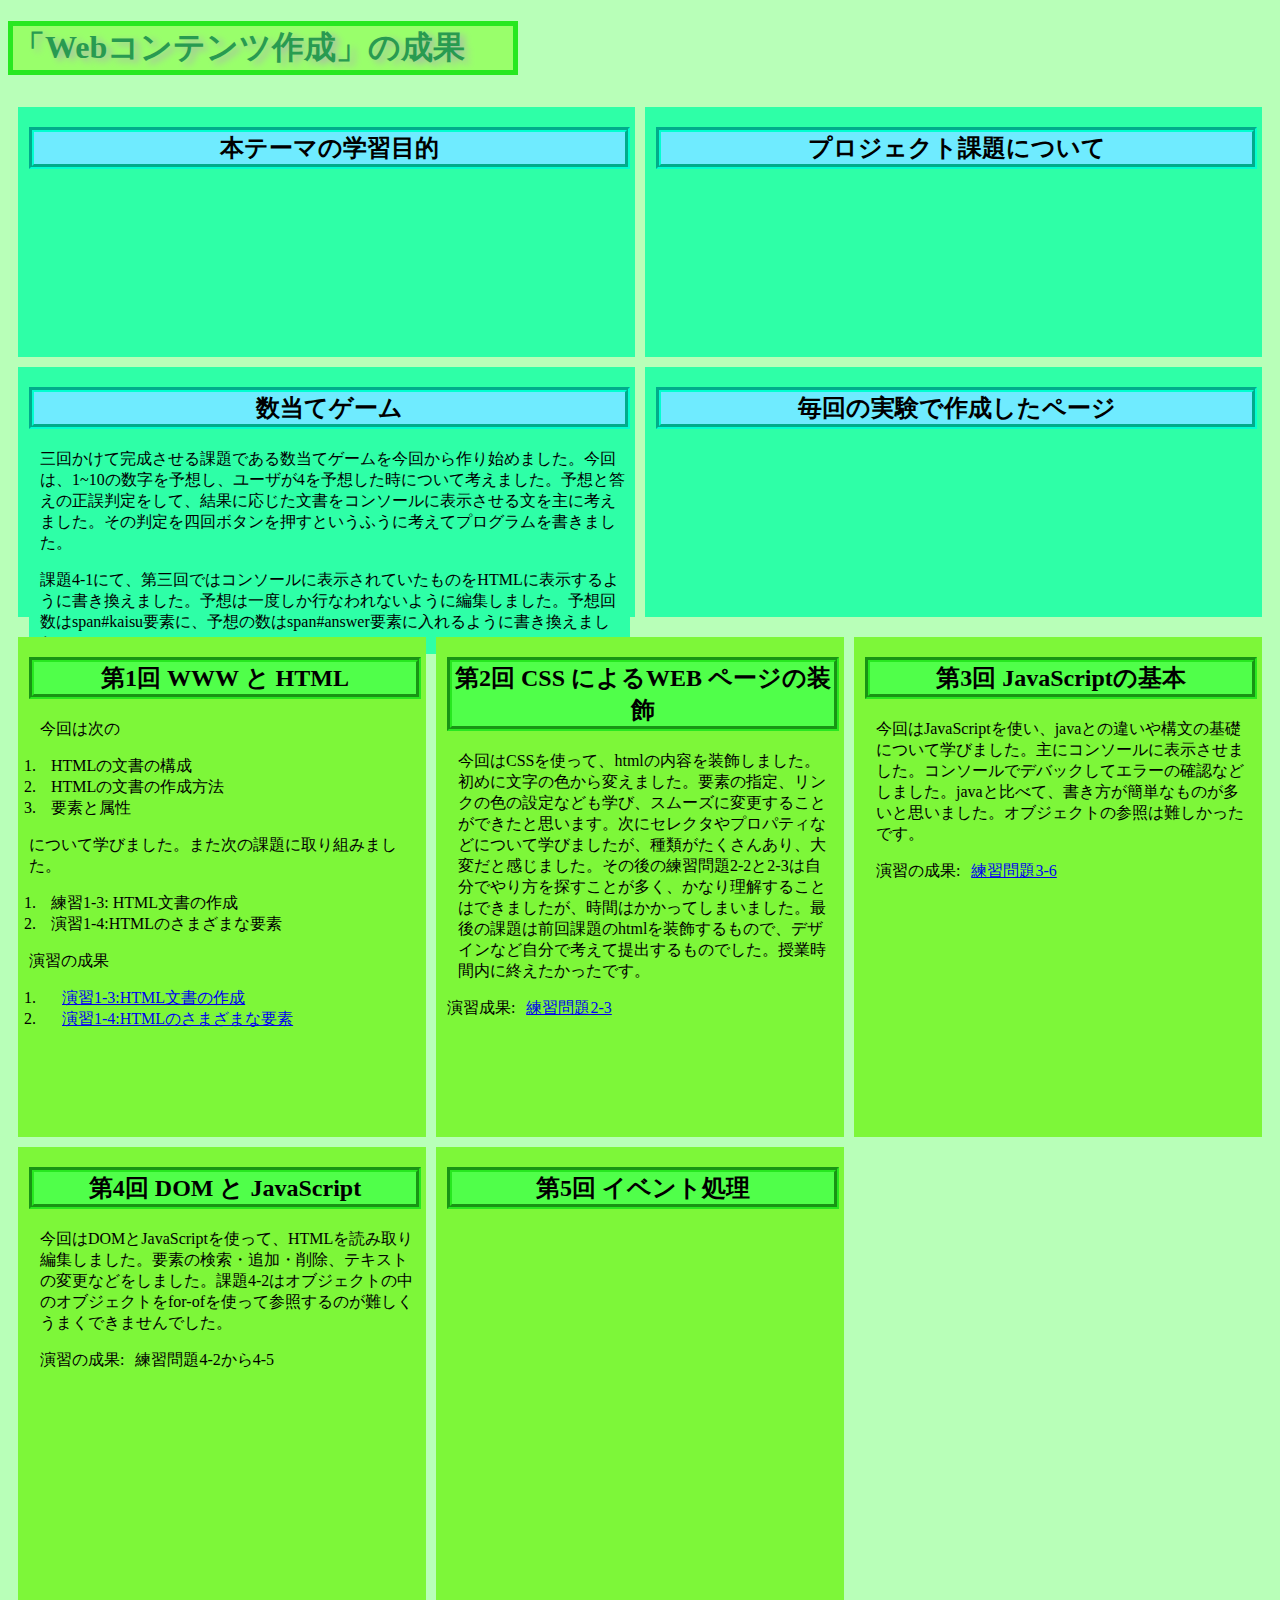
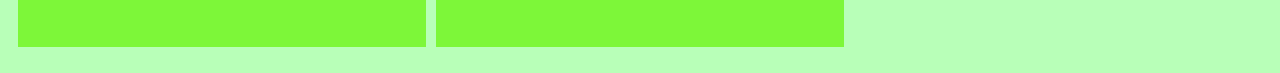
==== index.html @ fc8cde44 "課題4-3" ====
<!DOCTYPE html>
<html>
    <head>
        <meta charset="utf-8">
        <title>My test page</title>
        <link rel="stylesheet" href="style.css">
    </head>
    <body>
        <p>
            <h1>「Webコンテンツ作成」の成果</h1>
            <div class="iroiro">
                <div><h2>本テーマの学習目的</h2></div>
                <div><h2>プロジェクト課題について</h2></div>
                <div>
                    <h2>数当てゲーム</h2>
                    <p>三回かけて完成させる課題である数当てゲームを今回から作り始めました。今回は、1~10の数字を予想し、ユーザが4を予想した時について考えました。予想と答えの正誤判定をして、結果に応じた文書をコンソールに表示させる文を主に考えました。その判定を四回ボタンを押すというふうに考えてプログラムを書きました。</p>
                    <p>課題4-1にて、第三回ではコンソールに表示されていたものをHTMLに表示するように書き換えました。予想は一度しか行なわれないように編集しました。予想回数はspan#kaisu要素に、予想の数はspan#answer要素に入れるように書き換えました。</p>
                    <a href="kazuate.html" target="_blank">数当てゲーム</a>
                
                </div>

                <div><h2>毎回の実験で作成したページ</h2></div>
            </div>
            <div class="zentai">
                <div><h2>第1回 WWW と HTML</h2>
                <p>
                    今回は次の
                    <ol>
                        <li>HTMLの文書の構成</li>
                        <li>HTMLの文書の作成方法</li>
                        <li>要素と属性</li>
                    </ol>について学びました。また次の課題に取り組みました。
                    <ol>
                        <li>練習1-3: HTML文書の作成</li>
                        <li>演習1-4:HTMLのさまざまな要素</li>
                    </ol>
                    演習の成果
                    <ol>
                        <li><a href="practice-html/structure.html" target="_blank">演習1-3:HTML文書の作成</a></li>
                        <li><a href="practice-html/elements.html" target="_blank">演習1-4:HTMLのさまざまな要素</a></li>
                    </ol>
                </p>
                
                </div>
            
            
                <div>
                    <h2>第2回 CSS によるWEB ページの装飾</h2>
                    <p>今回はCSSを使って、htmlの内容を装飾しました。初めに文字の色から変えました。要素の指定、リンクの色の設定なども学び、スムーズに変更することができたと思います。次にセレクタやプロパティなどについて学びましたが、種類がたくさんあり、大変だと感じました。その後の練習問題2-2と2-3は自分でやり方を探すことが多く、かなり理解することはできましたが、時間はかかってしまいました。最後の課題は前回課題のhtmlを装飾するもので、デザインなど自分で考えて提出するものでした。授業時間内に終えたかったです。</p>
                    演習成果:<a href="practice-css/browser-intro.html" target="_blank">練習問題2-3</a>
                </div>
                
            
            
                <div>
                    <h2>第3回 JavaScriptの基本</h2>
                    <p>今回はJavaScriptを使い、javaとの違いや構文の基礎について学びました。主にコンソールに表示させました。コンソールでデバックしてエラーの確認などしました。javaと比べて、書き方が簡単なものが多いと思いました。オブジェクトの参照は難しかったです。</p>
                    
                    <p>演習の成果:<a href="practice-js/obj-practice.html" target="_blank">練習問題3-6</a></p>                    
                </div>
            
            
                <div>
                    <h2>第4回 DOM と JavaScript</h2>
                    <p>今回はDOMとJavaScriptを使って、HTMLを読み取り編集しました。要素の検索・追加・削除、テキストの変更などをしました。課題4-2はオブジェクトの中のオブジェクトをfor-ofを使って参照するのが難しくうまくできませんでした。</p>
                    <p>演習の成果:<a herf = "practice-dom/dom-exercise.html" target="_blank">練習問題4-2から4-5</a></p>
                </div>
            
                <div><h2>第5回 イベント処理</h2></div>
            </div>
        </p>
    </body>
</html>
---- style.css ----
*{
    background-color: #b8ffb8;

}
h1{
    color:#289b50;
    text-shadow:#acb7ab 5px 3px 7px;
    border: 5px solid #27e820;
    width: 500px;
    background-color: #99ff6b;
}
div.iroiro{
    display: grid;
	grid-template-columns: 1fr 1fr;
	grid-auto-rows: 250px;
	grid-gap: 10px;
    padding:10px 10px 10px;
}
div.zentai{
    display: grid;
	grid-template-columns: 1fr 1fr 1fr;
	grid-auto-rows: 500px;
	grid-gap: 10px;
    padding:10px 10px 10px;
}
div.zentai h2{
    border: 5px groove #27e820;
    background-color: #50ff4a;
    text-align: center;

}
a:hover{
    border-bottom: none;
    color:#e82c4c;
}
.zentai div, .zentai p, .zentai ol, .zentai li, .zentai a{
    background-color: #7df739;
    padding: 0px 5px 0px 11px;
}
.iroiro div,.iroiro div p,.iroiro a{
    background-color: #2effa7;
    padding: 0px 5px 0px 11px;
}
div.iroiro h2{
    border: 5px groove #02ffd0;
    background-color: #6febff;
    text-align: center;
    padding 0px 5px 0px 11px;
}
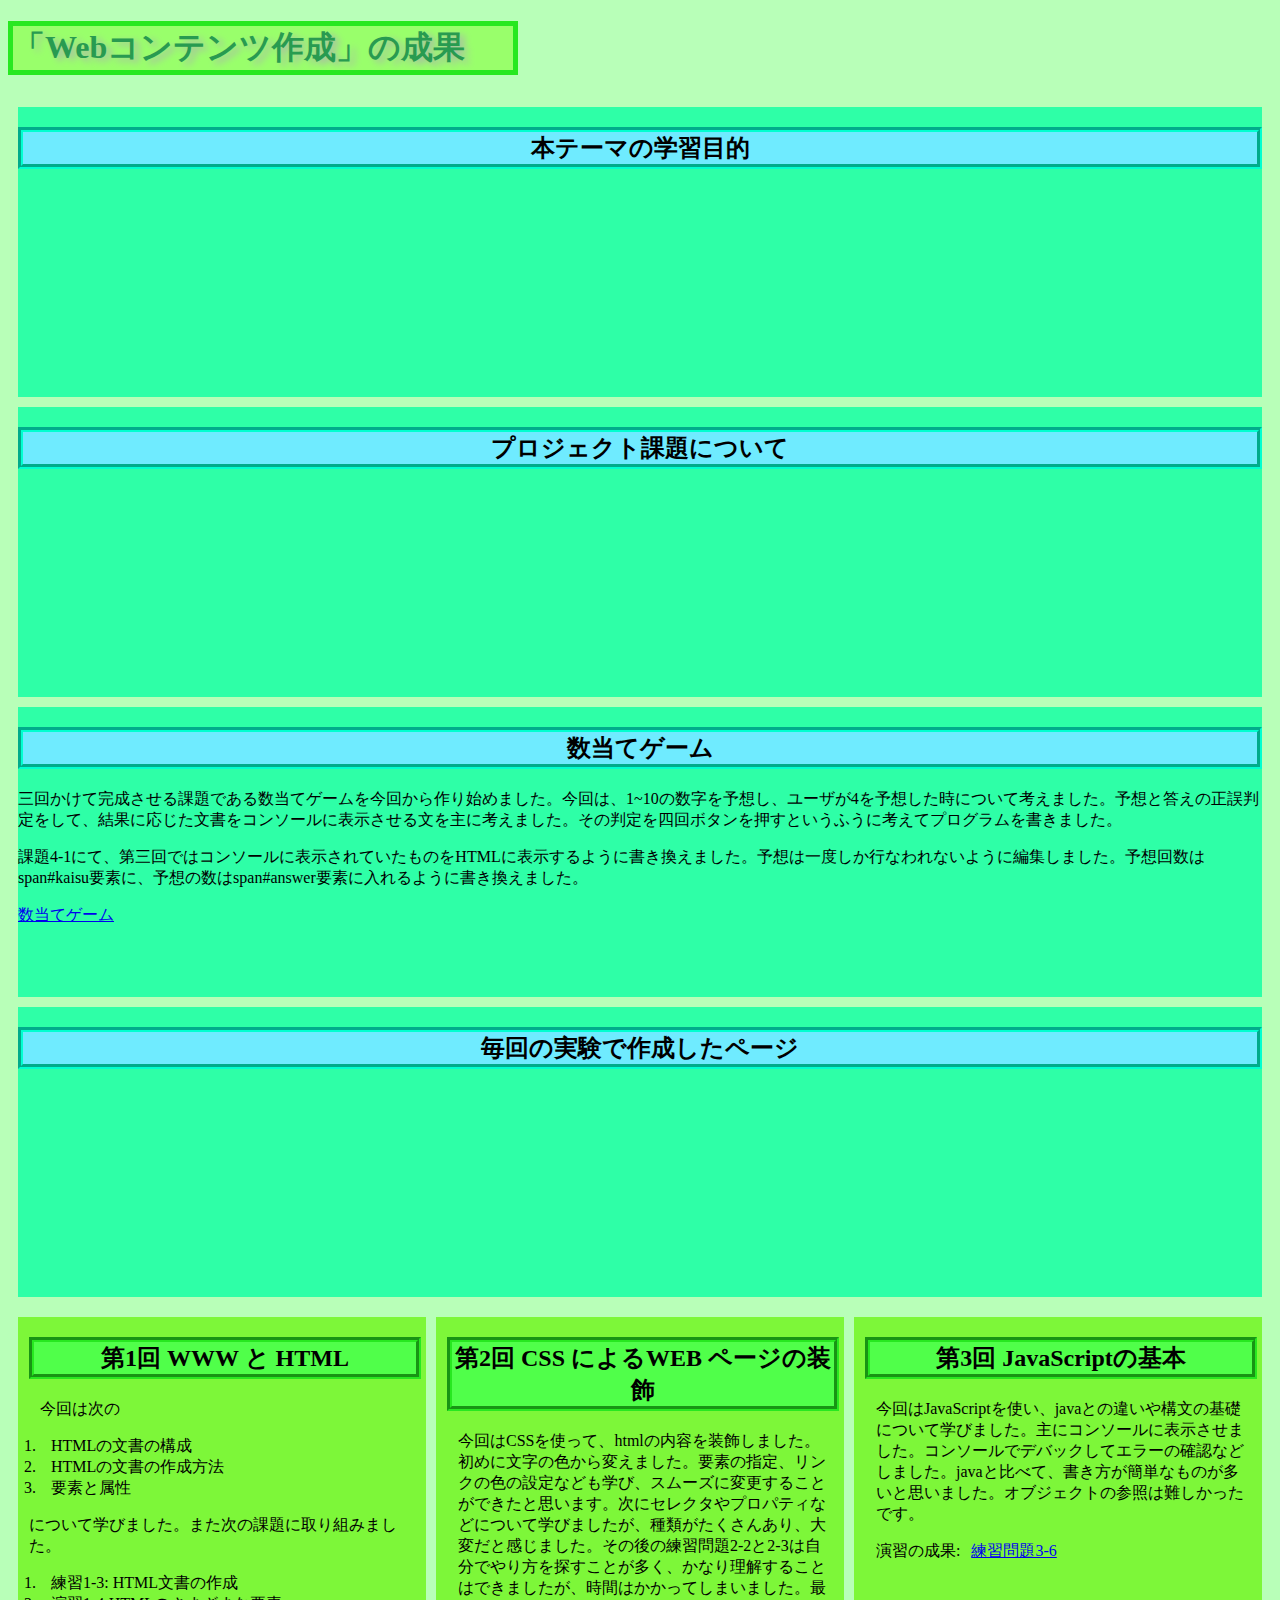
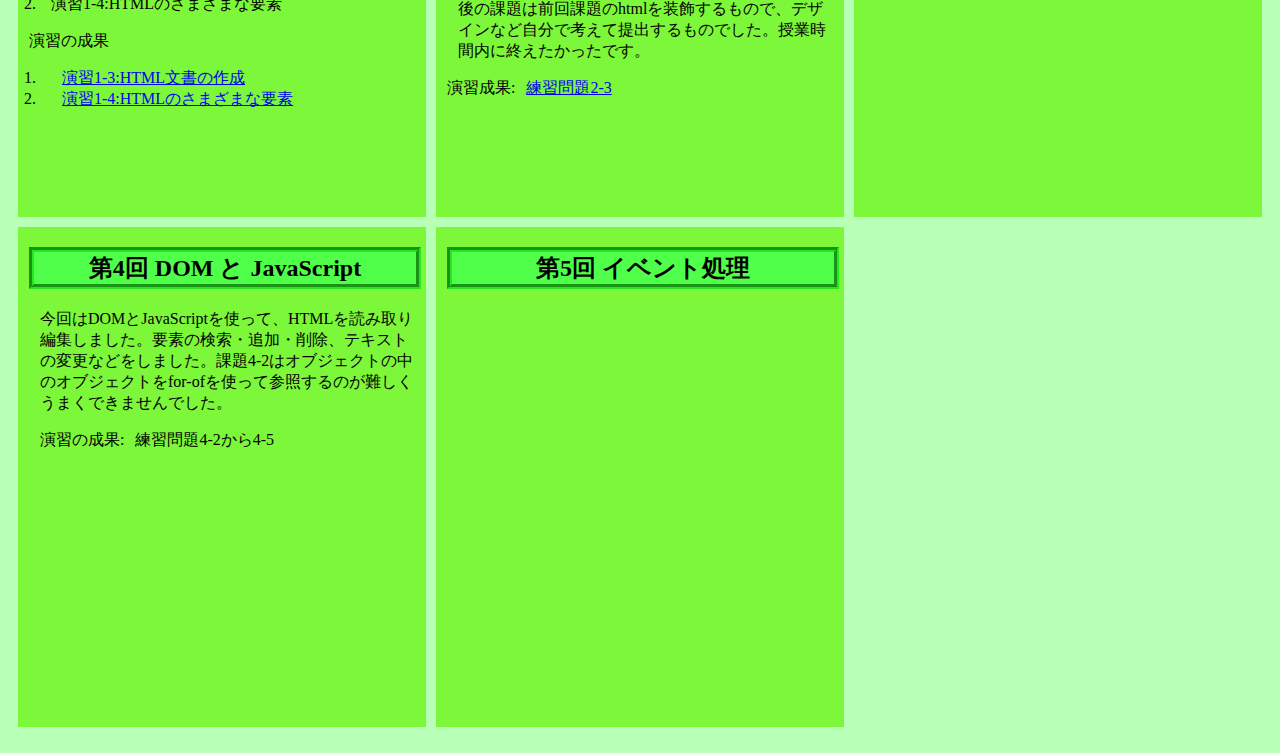
==== commit bb90d5bc: "宿題4-1" ====
--- a/index.html
+++ b/index.html
@@ -12,10 +12,13 @@
                 <div><h2>本テーマの学習目的</h2></div>
                 <div><h2>プロジェクト課題について</h2></div>
                 <div>
-                    <h2>数当てゲーム</h2>
-                    <p>三回かけて完成させる課題である数当てゲームを今回から作り始めました。今回は、1~10の数字を予想し、ユーザが4を予想した時について考えました。予想と答えの正誤判定をして、結果に応じた文書をコンソールに表示させる文を主に考えました。その判定を四回ボタンを押すというふうに考えてプログラムを書きました。</p>
-                    <p>課題4-1にて、第三回ではコンソールに表示されていたものをHTMLに表示するように書き換えました。予想は一度しか行なわれないように編集しました。予想回数はspan#kaisu要素に、予想の数はspan#answer要素に入れるように書き換えました。</p>
-                    <a href="kazuate.html" target="_blank">数当てゲーム</a>
+                    <div class = "kazuate">
+                        <h2>数当てゲーム</h2>
+                        <p>三回かけて完成させる課題である数当てゲームを今回から作り始めました。今回は、1~10の数字を予想し、ユーザが4を予想した時について考えました。予想と答えの正誤判定をして、結果に応じた文書をコンソールに表示させる文を主に考えました。その判定を四回ボタンを押すというふうに考えてプログラムを書きました。</p>
+                        <p>課題4-1にて、第三回ではコンソールに表示されていたものをHTMLに表示するように書き換えました。予想は一度しか行なわれないように編集しました。予想回数はspan#kaisu要素に、予想の数はspan#answer要素に入れるように書き換えました。</p>
+                        <a href="kazuate.html" target="_blank">数当てゲーム</a>
+                    </div>
+                    
                 
                 </div>
 
--- a/style.css
+++ b/style.css
@@ -11,10 +11,13 @@
 }
 div.iroiro{
     display: grid;
-	grid-template-columns: 1fr 1fr;
-	grid-auto-rows: 250px;
+	grid-auto-rows: 290px;
 	grid-gap: 10px;
     padding:10px 10px 10px;
+}
+div.kazuate{
+    grid-auto-rows: 500px;
+
 }
 div.zentai{
     display: grid;
@@ -39,7 +42,7 @@
 }
 .iroiro div,.iroiro div p,.iroiro a{
     background-color: #2effa7;
-    padding: 0px 5px 0px 11px;
+    padding: -1px 5px 0px 11px;
 }
 div.iroiro h2{
     border: 5px groove #02ffd0;
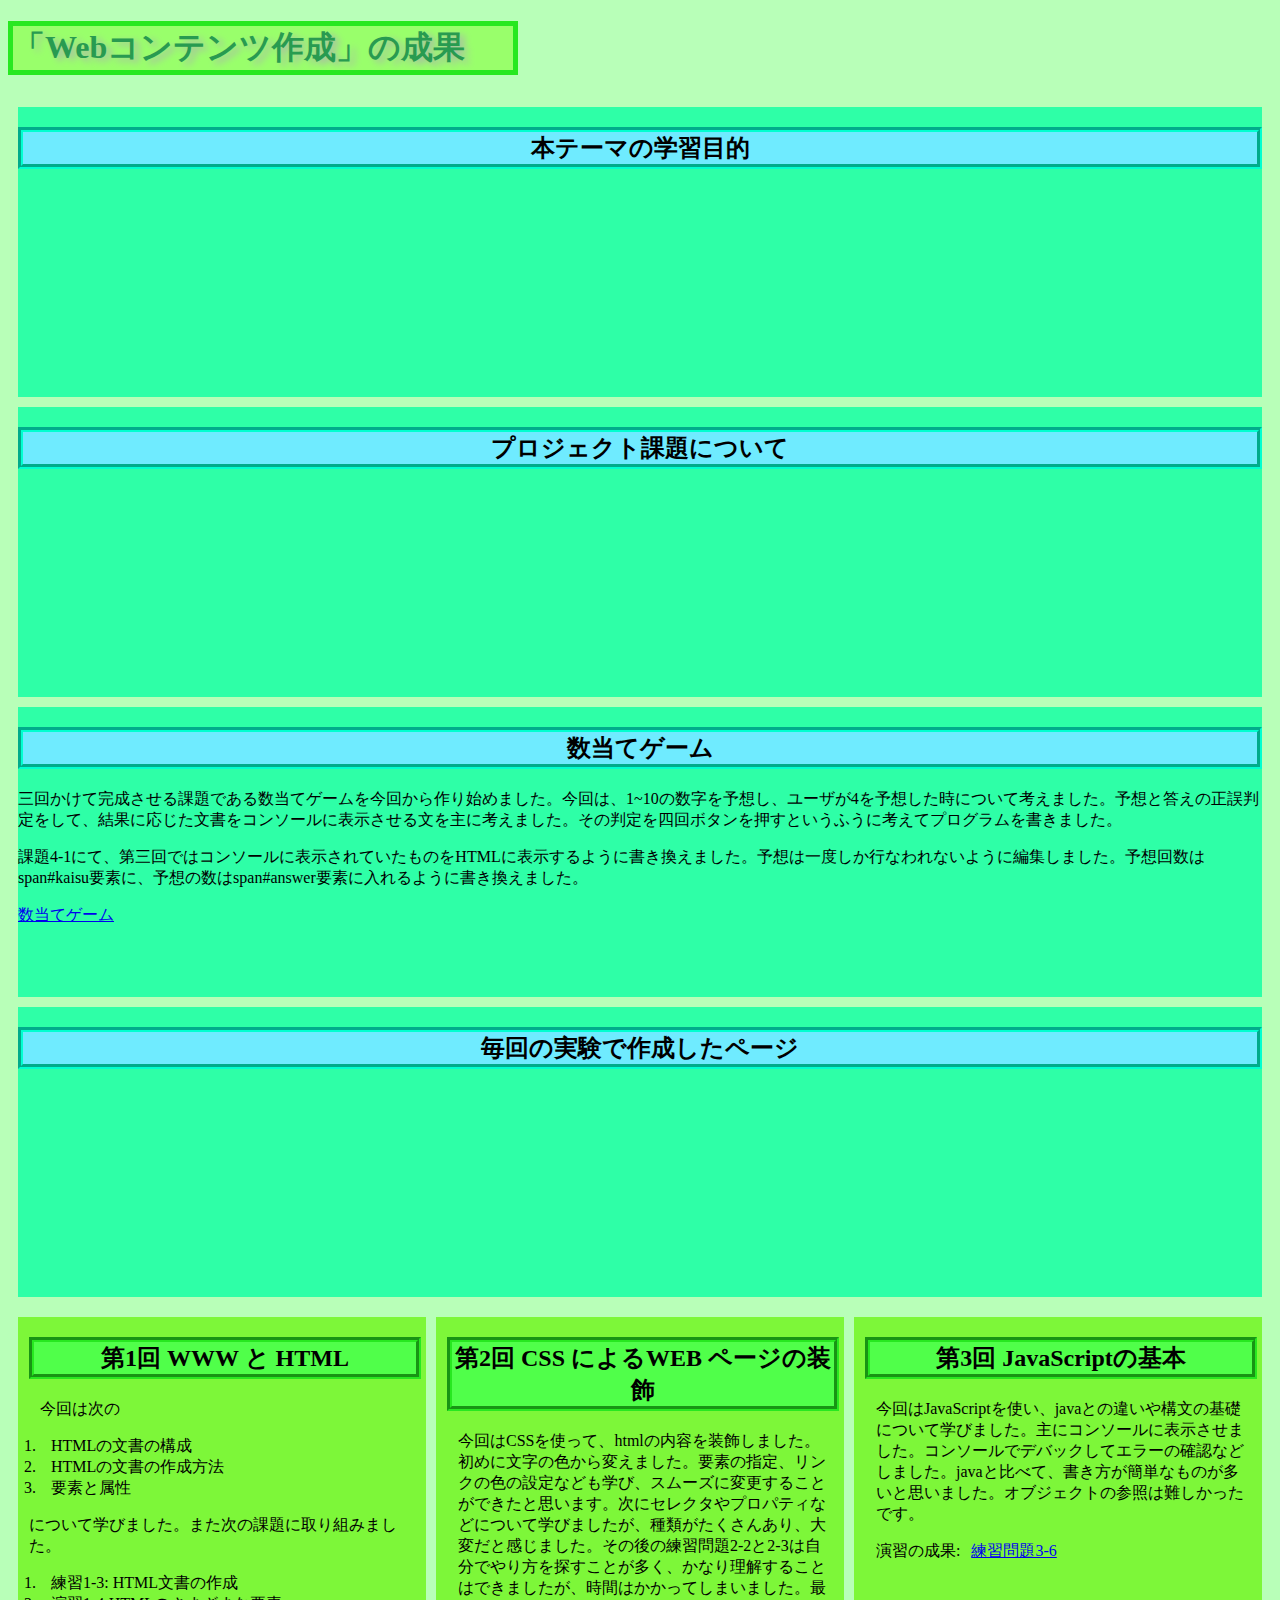
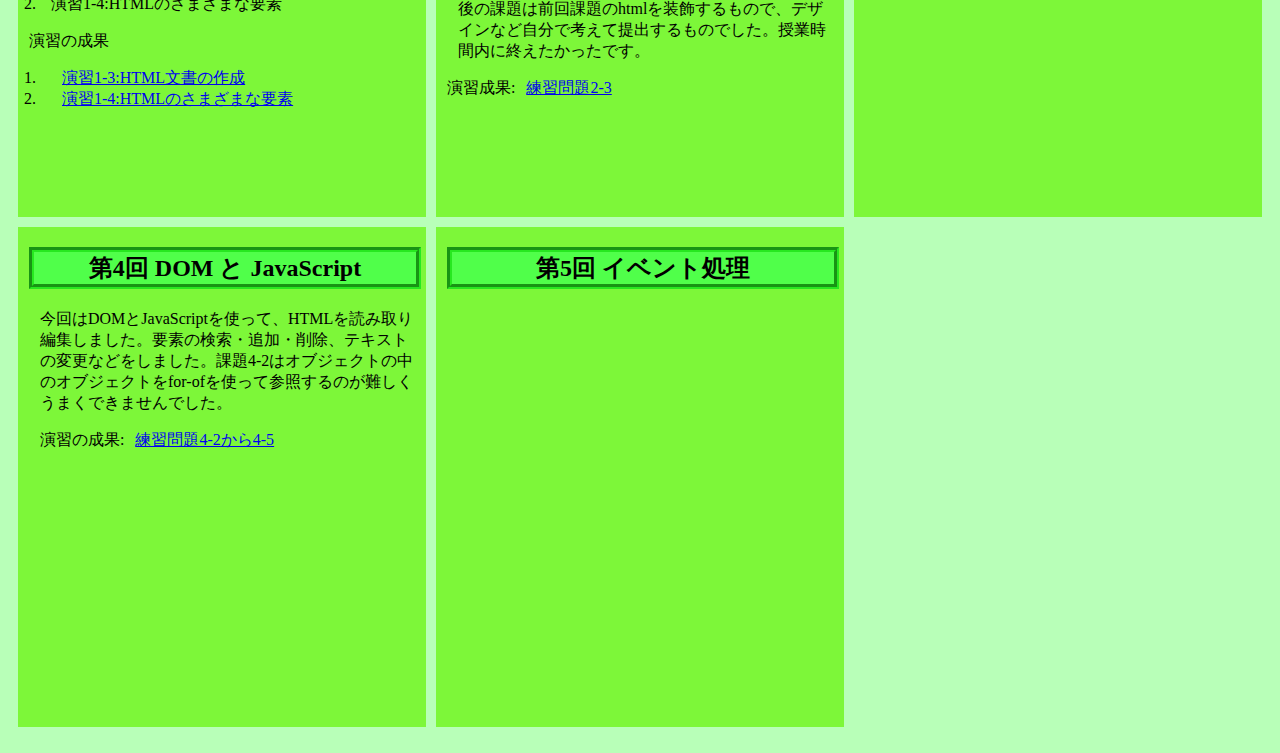
==== commit fd269cb8: "途中" ====
--- a/index.html
+++ b/index.html
@@ -66,7 +66,7 @@
                 <div>
                     <h2>第4回 DOM と JavaScript</h2>
                     <p>今回はDOMとJavaScriptを使って、HTMLを読み取り編集しました。要素の検索・追加・削除、テキストの変更などをしました。課題4-2はオブジェクトの中のオブジェクトをfor-ofを使って参照するのが難しくうまくできませんでした。</p>
-                    <p>演習の成果:<a herf = "practice-dom/dom-exercise.html" target="_blank">練習問題4-2から4-5</a></p>
+                    <p>演習の成果:<a href="practice-dom/dom-exercise.html" target="_blank">練習問題4-2から4-5</a></p>
                 </div>
             
                 <div><h2>第5回 イベント処理</h2></div>
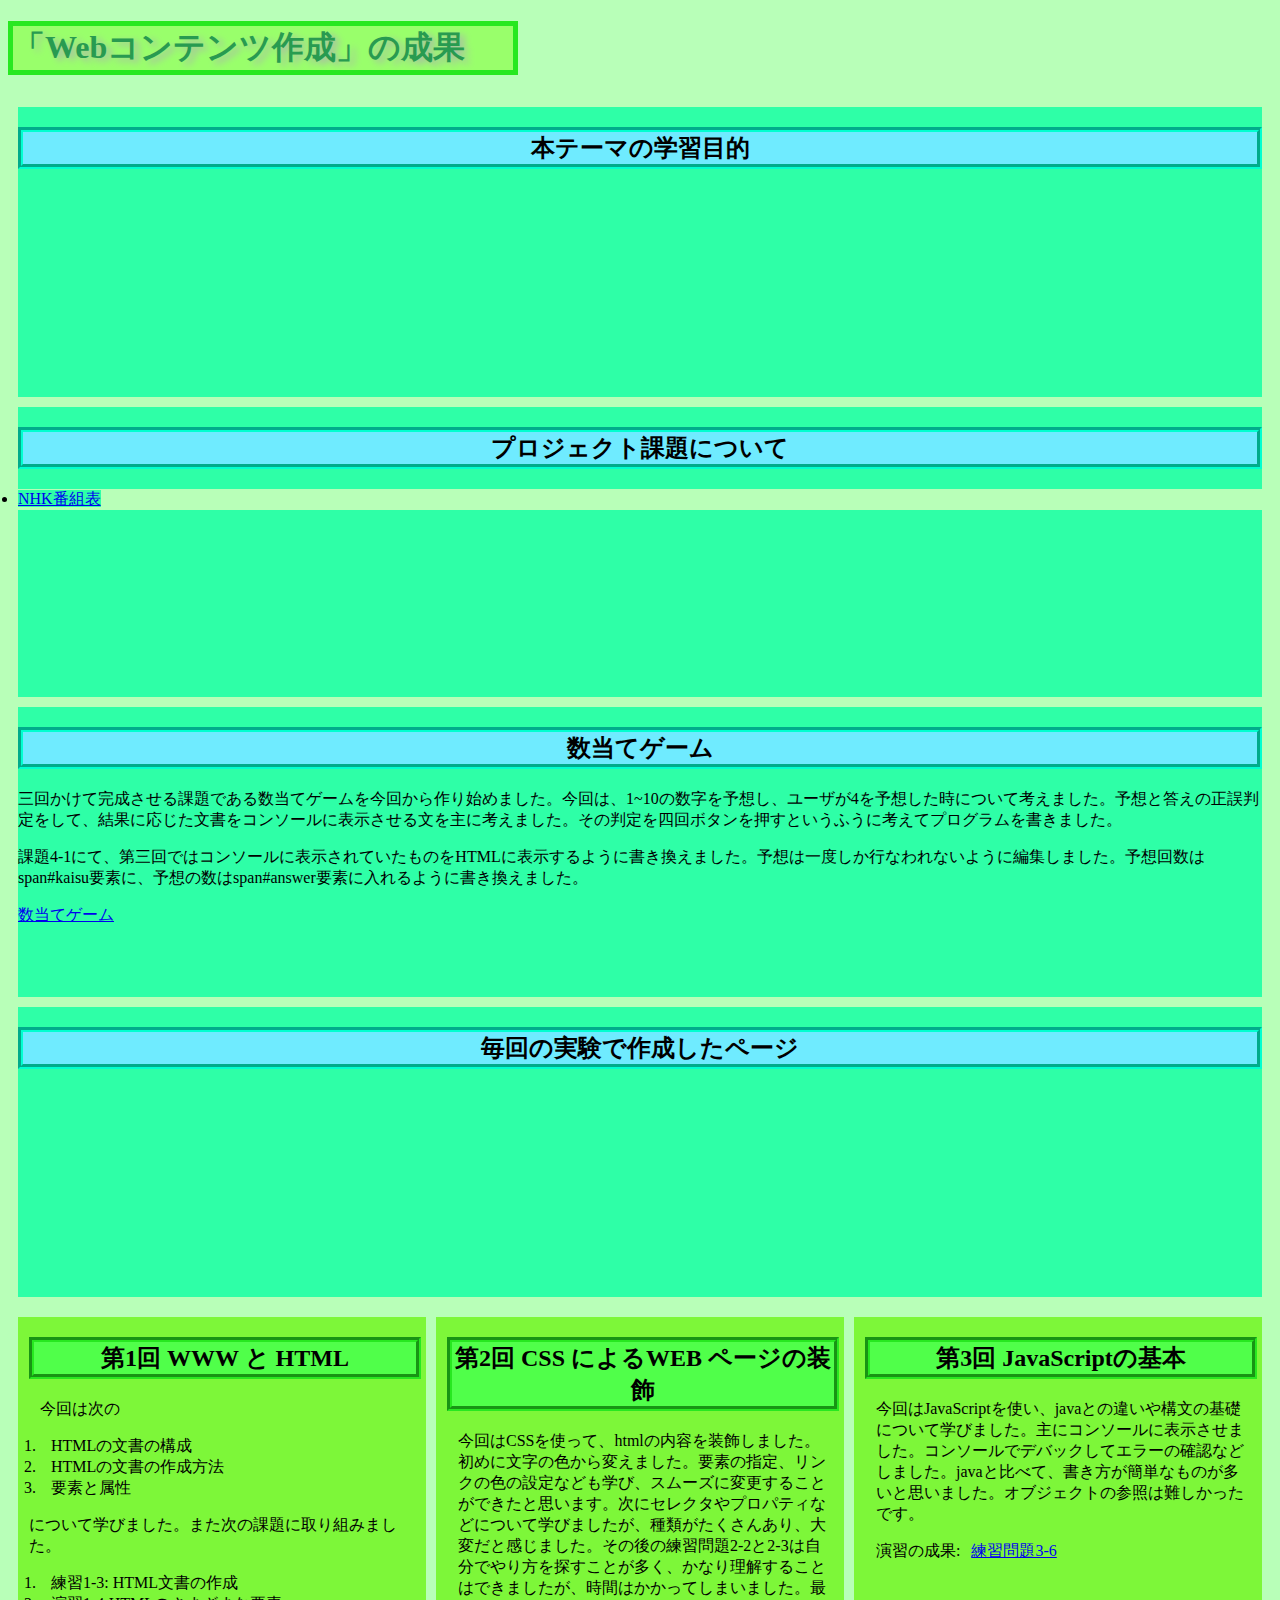
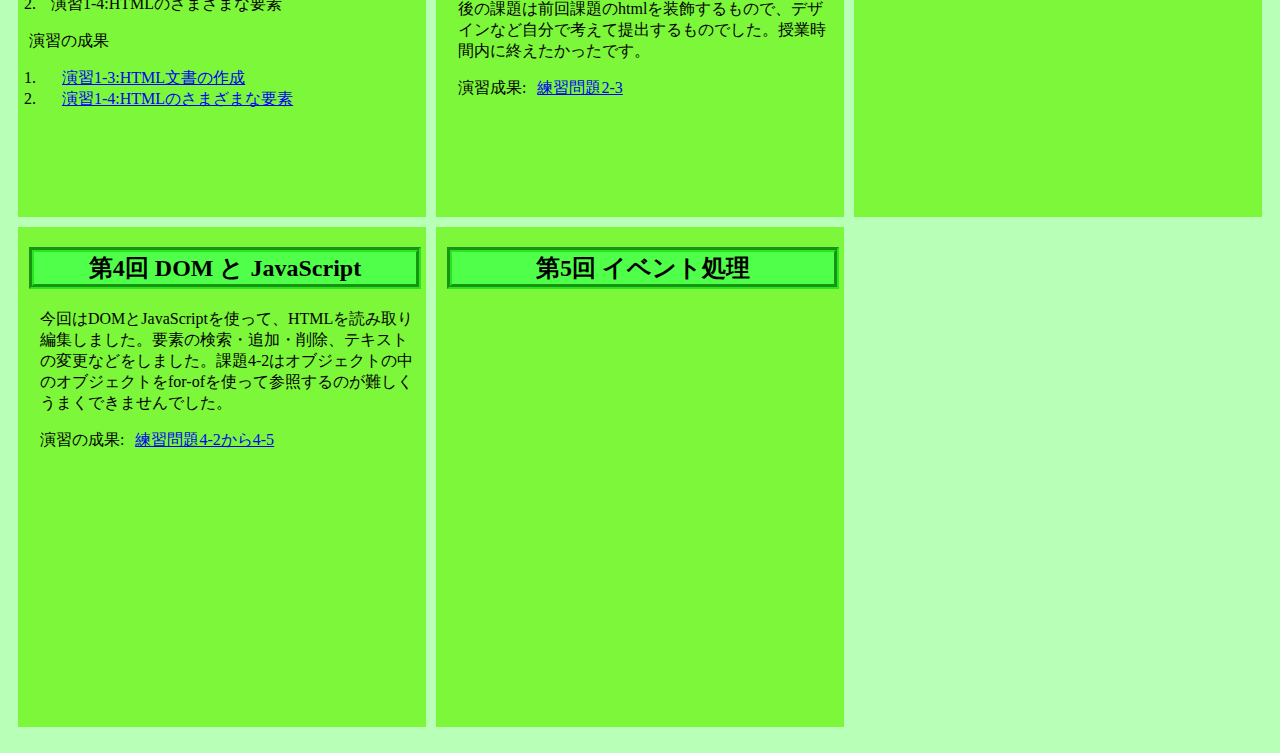
==== commit 32c923fc: "追加" ====
--- a/index.html
+++ b/index.html
@@ -10,7 +10,9 @@
             <h1>「Webコンテンツ作成」の成果</h1>
             <div class="iroiro">
                 <div><h2>本テーマの学習目的</h2></div>
-                <div><h2>プロジェクト課題について</h2></div>
+                <div><h2>プロジェクト課題について</h2>
+                        <p><li><a href="project.html" target="_blank">NHK番組表</a></li></p>
+                </div>
                 <div>
                     <div class = "kazuate">
                         <h2>数当てゲーム</h2>
@@ -50,7 +52,7 @@
                 <div>
                     <h2>第2回 CSS によるWEB ページの装飾</h2>
                     <p>今回はCSSを使って、htmlの内容を装飾しました。初めに文字の色から変えました。要素の指定、リンクの色の設定なども学び、スムーズに変更することができたと思います。次にセレクタやプロパティなどについて学びましたが、種類がたくさんあり、大変だと感じました。その後の練習問題2-2と2-3は自分でやり方を探すことが多く、かなり理解することはできましたが、時間はかかってしまいました。最後の課題は前回課題のhtmlを装飾するもので、デザインなど自分で考えて提出するものでした。授業時間内に終えたかったです。</p>
-                    演習成果:<a href="practice-css/browser-intro.html" target="_blank">練習問題2-3</a>
+                    <p>演習成果:<a href="practice-css/browser-intro.html" target="_blank">練習問題2-3</a></p>
                 </div>
                 
             
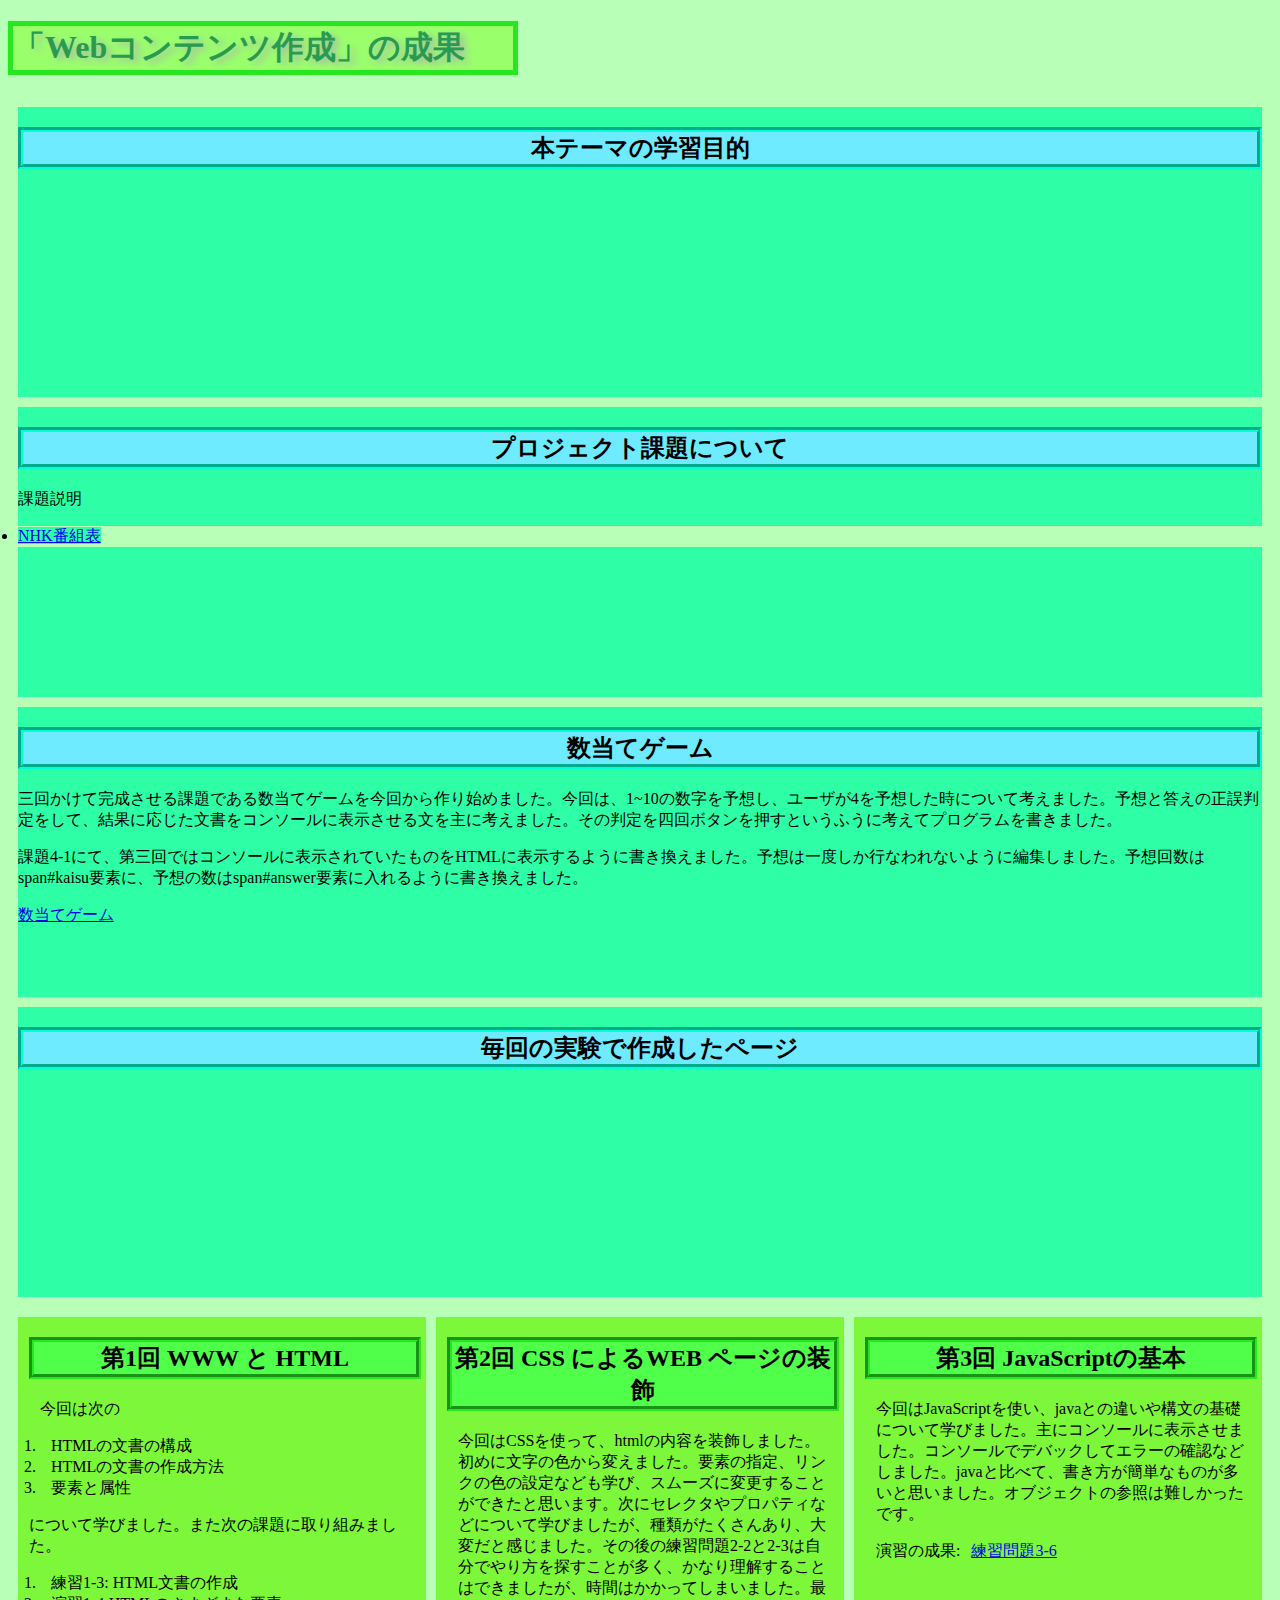
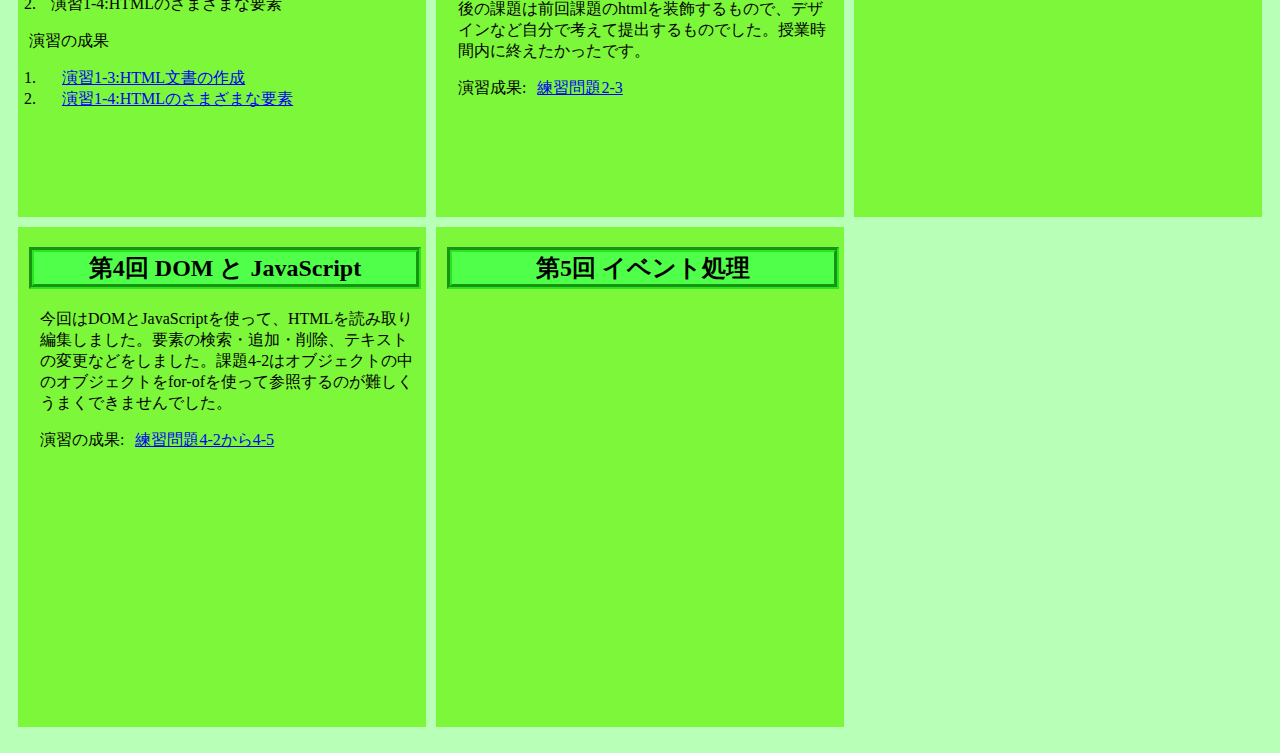
==== commit 37e115d2: "課題5-1" ====
--- a/index.html
+++ b/index.html
@@ -11,6 +11,7 @@
             <div class="iroiro">
                 <div><h2>本テーマの学習目的</h2></div>
                 <div><h2>プロジェクト課題について</h2>
+                    <p>課題説明</p>
                         <p><li><a href="project.html" target="_blank">NHK番組表</a></li></p>
                 </div>
                 <div>
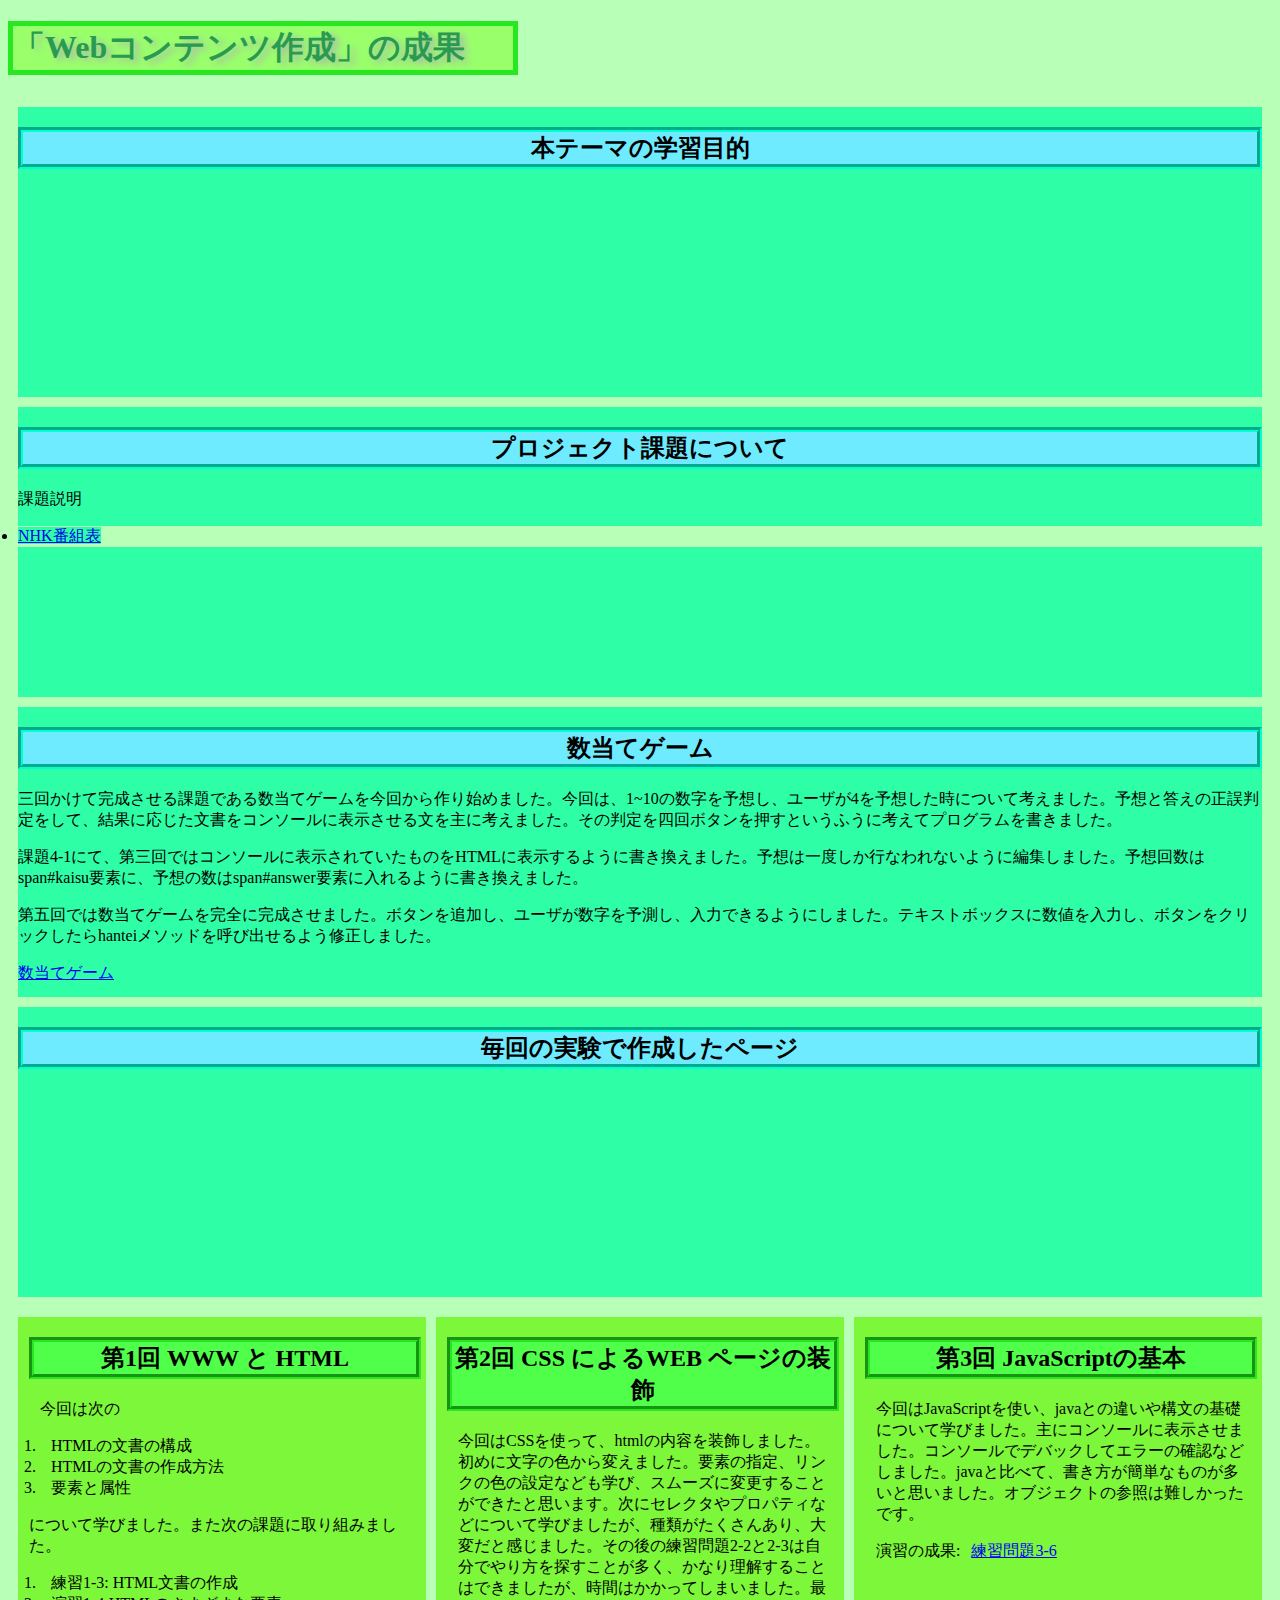
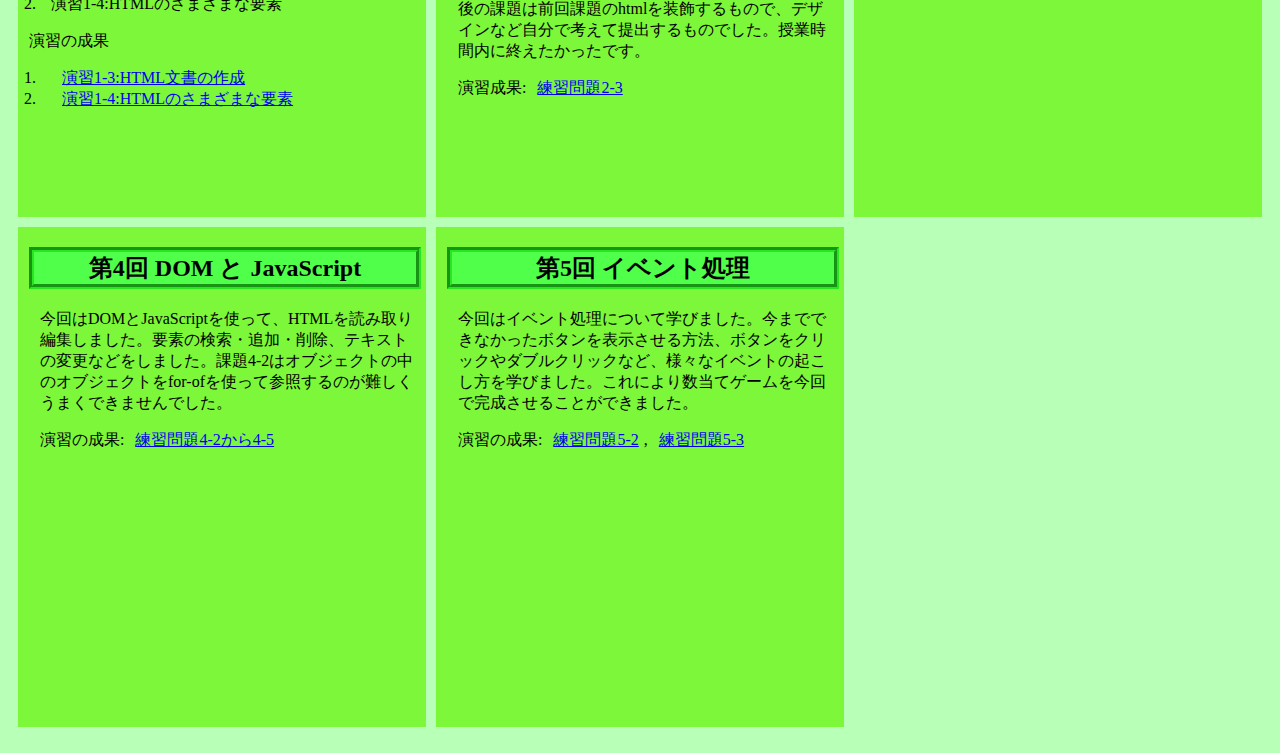
==== commit deeb982a: "課題5" ====
--- a/index.html
+++ b/index.html
@@ -19,6 +19,7 @@
                         <h2>数当てゲーム</h2>
                         <p>三回かけて完成させる課題である数当てゲームを今回から作り始めました。今回は、1~10の数字を予想し、ユーザが4を予想した時について考えました。予想と答えの正誤判定をして、結果に応じた文書をコンソールに表示させる文を主に考えました。その判定を四回ボタンを押すというふうに考えてプログラムを書きました。</p>
                         <p>課題4-1にて、第三回ではコンソールに表示されていたものをHTMLに表示するように書き換えました。予想は一度しか行なわれないように編集しました。予想回数はspan#kaisu要素に、予想の数はspan#answer要素に入れるように書き換えました。</p>
+                        <p>第五回では数当てゲームを完全に完成させました。ボタンを追加し、ユーザが数字を予測し、入力できるようにしました。テキストボックスに数値を入力し、ボタンをクリックしたらhanteiメソッドを呼び出せるよう修正しました。</p>
                         <a href="kazuate.html" target="_blank">数当てゲーム</a>
                     </div>
                     
@@ -72,7 +73,11 @@
                     <p>演習の成果:<a href="practice-dom/dom-exercise.html" target="_blank">練習問題4-2から4-5</a></p>
                 </div>
             
-                <div><h2>第5回 イベント処理</h2></div>
+                <div>
+                    <h2>第5回 イベント処理</h2>
+                    <p>今回はイベント処理について学びました。今までできなかったボタンを表示させる方法、ボタンをクリックやダブルクリックなど、様々なイベントの起こし方を学びました。これにより数当てゲームを今回で完成させることができました。</p>
+                    <p>演習の成果:<a href="practice-event/event-intro.html" target="_blank">練習問題5-2</a>,<a href="practice-event/event-list.html" target="_blank">練習問題5-3</a></p>
+                </div>
             </div>
         </p>
     </body>
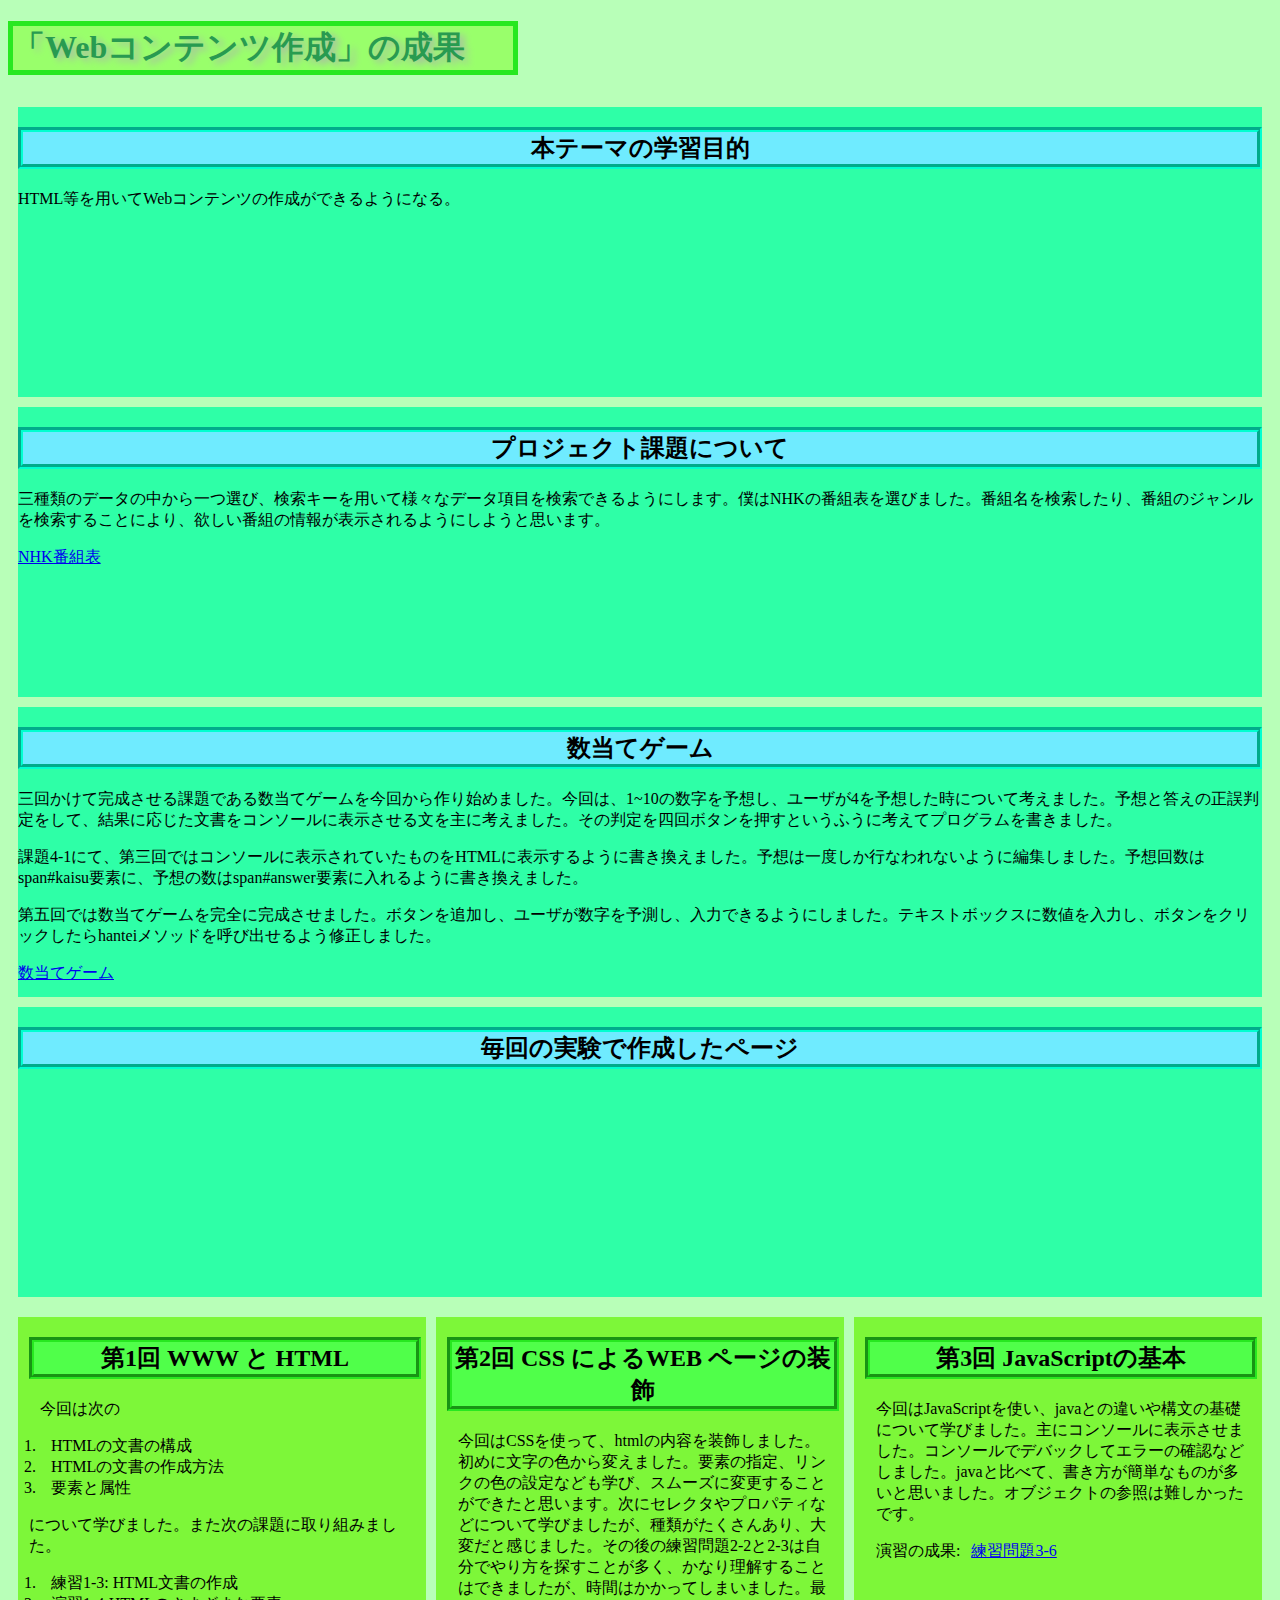
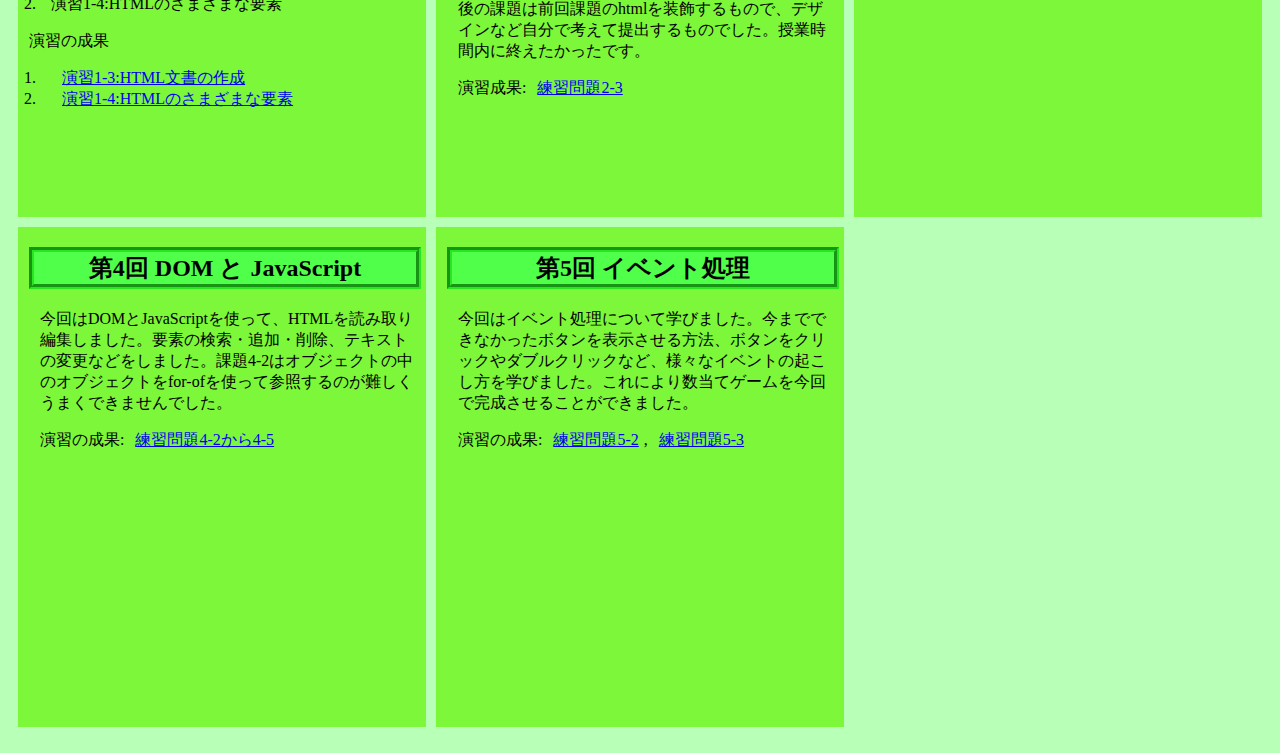
==== commit 35ebbdd3: "課題" ====
--- a/index.html
+++ b/index.html
@@ -9,10 +9,13 @@
         <p>
             <h1>「Webコンテンツ作成」の成果</h1>
             <div class="iroiro">
-                <div><h2>本テーマの学習目的</h2></div>
+                <div>
+                    <h2>本テーマの学習目的</h2>
+                    <p>HTML等を用いてWebコンテンツの作成ができるようになる。</p>
+                </div>
                 <div><h2>プロジェクト課題について</h2>
-                    <p>課題説明</p>
-                        <p><li><a href="project.html" target="_blank">NHK番組表</a></li></p>
+                    <p>三種類のデータの中から一つ選び、検索キーを用いて様々なデータ項目を検索できるようにします。僕はNHKの番組表を選びました。番組名を検索したり、番組のジャンルを検索することにより、欲しい番組の情報が表示されるようにしようと思います。</p>
+                        <p><a href="project.html" target="_blank">NHK番組表</a></p>
                 </div>
                 <div>
                     <div class = "kazuate">
@@ -26,7 +29,9 @@
                 
                 </div>
 
-                <div><h2>毎回の実験で作成したページ</h2></div>
+                <div>
+                    <h2>毎回の実験で作成したページ</h2>
+                </div>
             </div>
             <div class="zentai">
                 <div><h2>第1回 WWW と HTML</h2>
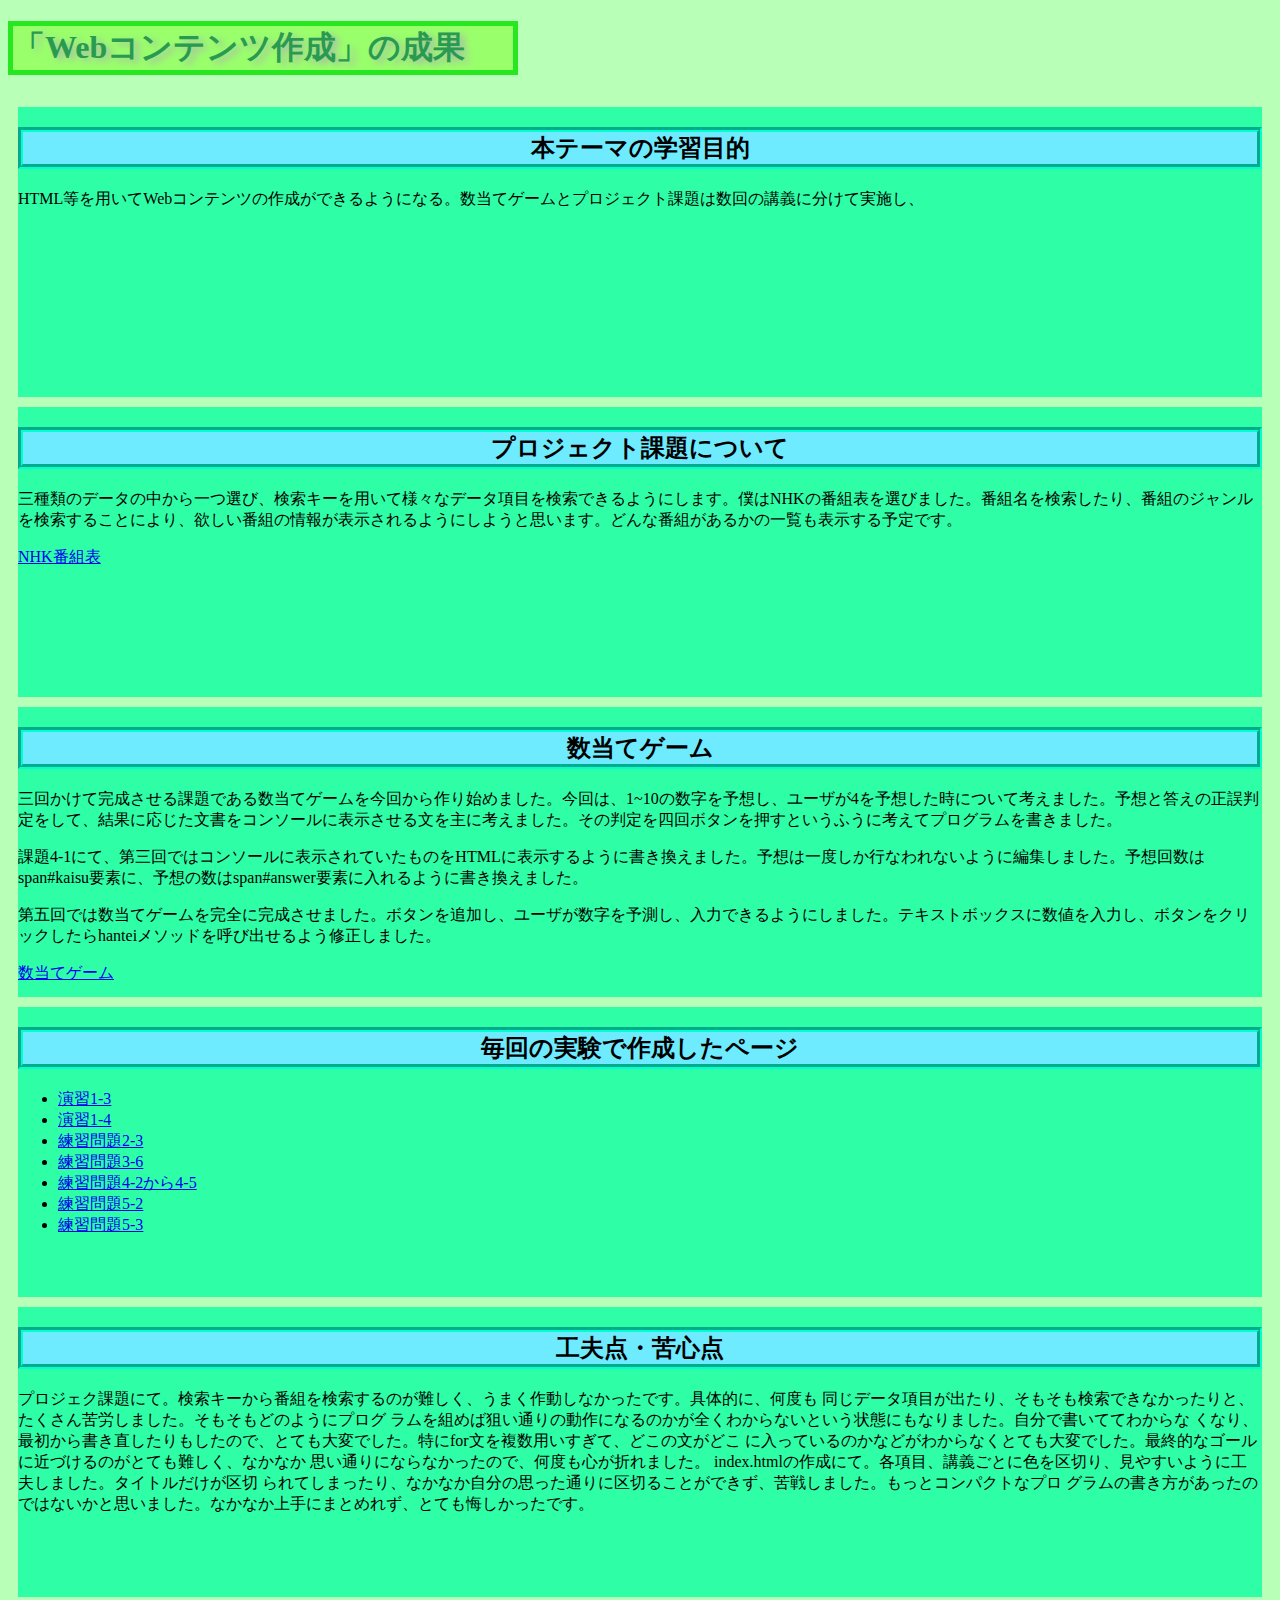
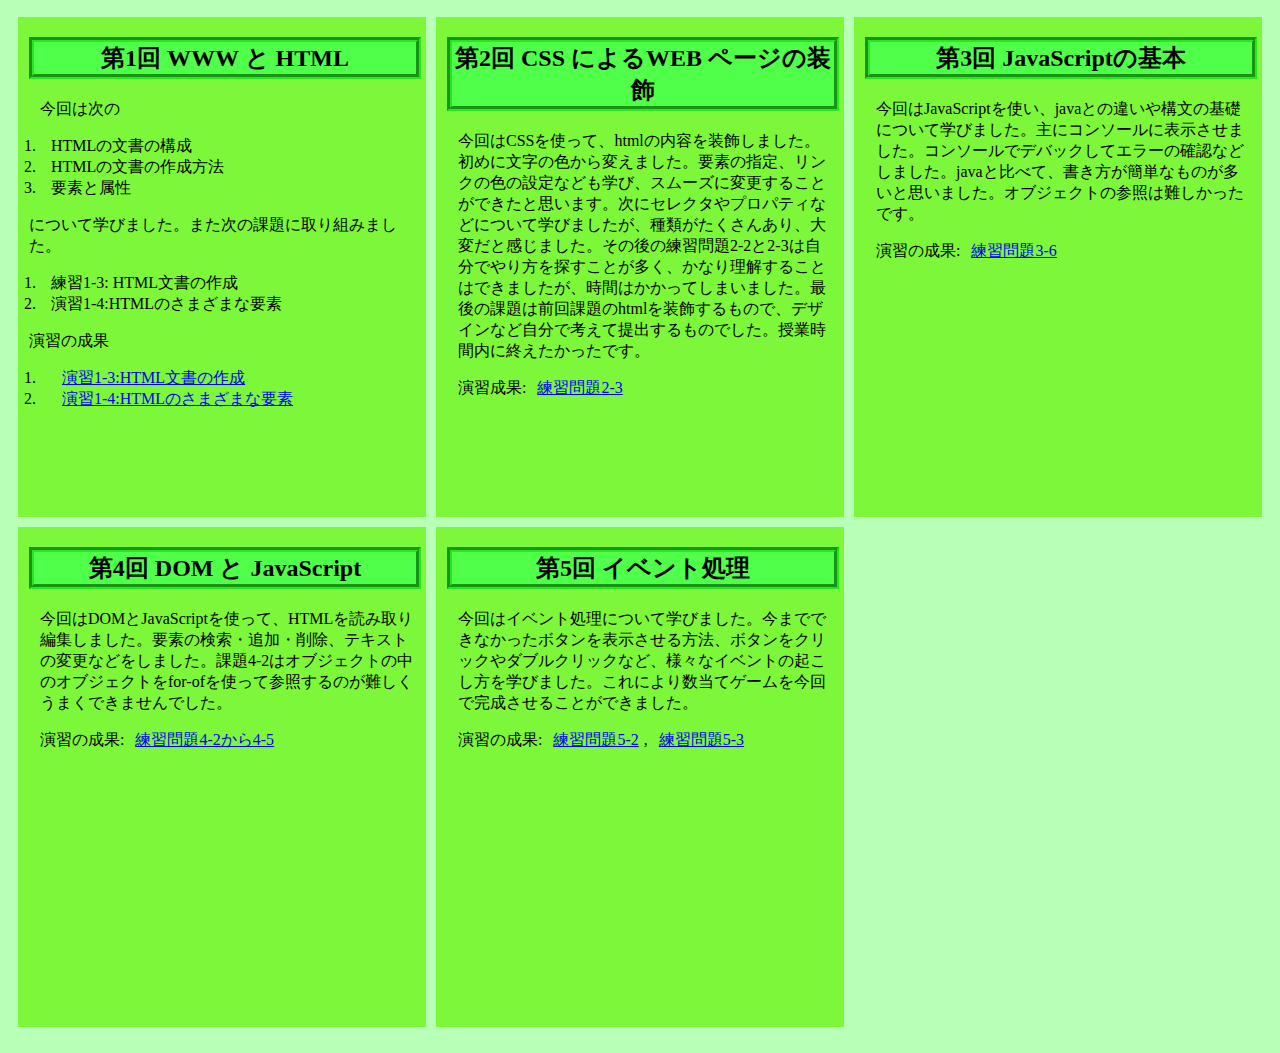
==== commit b0e67275: "課題" ====
--- a/index.html
+++ b/index.html
@@ -11,10 +11,10 @@
             <div class="iroiro">
                 <div>
                     <h2>本テーマの学習目的</h2>
-                    <p>HTML等を用いてWebコンテンツの作成ができるようになる。</p>
+                    <p>HTML等を用いてWebコンテンツの作成ができるようになる。数当てゲームとプロジェクト課題は数回の講義に分けて実施し、</p>
                 </div>
                 <div><h2>プロジェクト課題について</h2>
-                    <p>三種類のデータの中から一つ選び、検索キーを用いて様々なデータ項目を検索できるようにします。僕はNHKの番組表を選びました。番組名を検索したり、番組のジャンルを検索することにより、欲しい番組の情報が表示されるようにしようと思います。</p>
+                    <p>三種類のデータの中から一つ選び、検索キーを用いて様々なデータ項目を検索できるようにします。僕はNHKの番組表を選びました。番組名を検索したり、番組のジャンルを検索することにより、欲しい番組の情報が表示されるようにしようと思います。どんな番組があるかの一覧も表示する予定です。</p>
                         <p><a href="project.html" target="_blank">NHK番組表</a></p>
                 </div>
                 <div>
@@ -25,12 +25,33 @@
                         <p>第五回では数当てゲームを完全に完成させました。ボタンを追加し、ユーザが数字を予測し、入力できるようにしました。テキストボックスに数値を入力し、ボタンをクリックしたらhanteiメソッドを呼び出せるよう修正しました。</p>
                         <a href="kazuate.html" target="_blank">数当てゲーム</a>
                     </div>
-                    
-                
                 </div>
-
                 <div>
                     <h2>毎回の実験で作成したページ</h2>
+                    <ul>
+                        <li><a href="practice-html/structure.html" target="_blank">演習1-3</a></li>
+                        <li><a href="practice-html/elements.html" target="_blank">演習1-4</a></li>
+                        <li><a href="practice-css/browser-intro.html" target="_blank">練習問題2-3</a></li>
+                        <li><a href="practice-js/obj-practice.html" target="_blank">練習問題3-6</a></li>
+                        <li><a href="practice-dom/dom-exercise.html" target="_blank">練習問題4-2から4-5</a></li>
+                        <li><a href="practice-event/event-intro.html" target="_blank">練習問題5-2</a></li>
+                        <li><a href="practice-event/event-list.html" target="_blank">練習問題5-3</a></li>
+                    </ul>
+                </div>
+                <div>
+                    <h2>工夫点・苦心点</h2>
+                    <p>
+                        プロジェク課題にて。検索キーから番組を検索するのが難しく、うまく作動しなかったです。具体的に、何度も
+                        同じデータ項目が出たり、そもそも検索できなかったりと、たくさん苦労しました。そもそもどのようにプログ
+                        ラムを組めば狙い通りの動作になるのかが全くわからないという状態にもなりました。自分で書いててわからな
+                        くなり、最初から書き直したりもしたので、とても大変でした。特にfor文を複数用いすぎて、どこの文がどこ
+                        に入っているのかなどがわからなくとても大変でした。最終的なゴールに近づけるのがとても難しく、なかなか
+                        思い通りにならなかったので、何度も心が折れました。
+                        index.htmlの作成にて。各項目、講義ごとに色を区切り、見やすいように工夫しました。タイトルだけが区切
+                        られてしまったり、なかなか自分の思った通りに区切ることができず、苦戦しました。もっとコンパクトなプロ
+                        グラムの書き方があったのではないかと思いました。なかなか上手にまとめれず、とても悔しかったです。
+                        
+                    </p>
                 </div>
             </div>
             <div class="zentai">
--- a/style.css
+++ b/style.css
@@ -40,7 +40,7 @@
     background-color: #7df739;
     padding: 0px 5px 0px 11px;
 }
-.iroiro div,.iroiro div p,.iroiro a{
+.iroiro div,.iroiro div p,.iroiro a,.iroiro ul,.iroiro li{
     background-color: #2effa7;
     padding: -1px 5px 0px 11px;
 }
